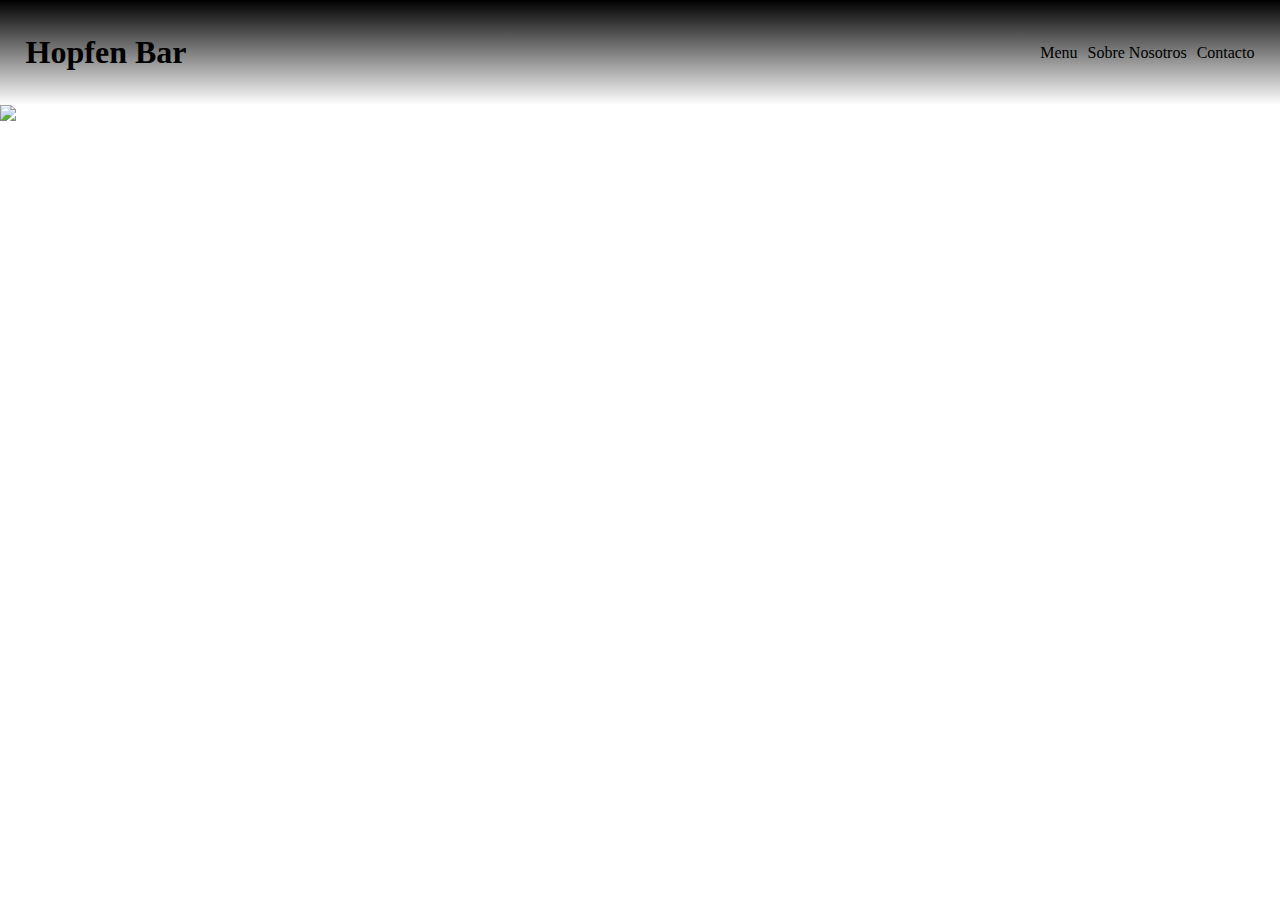
==== index.html @ 033e12b5 "Creadon Logo,banner,info" ====
<!DOCTYPE html>
<html lang="en">
<head>
    <meta charset="UTF-8">
    <meta name="viewport" content="width=device-width, initial-scale=1.0">
    <title>Menu Hopfen</title>
    <link rel="stylesheet" href="css/style.css">
</head>
<body>
    <header class="header-box">
        <div class="header-logo">
            <h1>Hopfen Bar</h1>
        </div>
        <nav class="header-nav">
            <ul>
                <li><a href="#">Menu</a></li>
                <li><a href="#">Sobre Nosotros</a></li>
                <li><a href="#">Contacto</a></li>
            </ul>
        </nav>
    </header>
    <main>
<div class="images">
        <img src="https://lh5.googleusercontent.com/p/AF1QipMQEpZNFHQsOHy-gLhUlkm18zd5upLc6ilUiwDH=w136-h228-n-k-no-nu">
    </main>
</div>
---- css/style.css ----
body {
    margin: 0%;
    padding: 0%;
}
header {
    background: linear-gradient(black, white);
    display: flex;
    justify-content: space-between;
    align-items: center;
    background-color: grey;
    padding: 1% 2%;
}

nav ul {
    list-style: none;
    display: flex;
    gap: 10px;
}

nav ul li a {
    color: black;
    text-decoration: none;
}

nav ul li a:hover {
    text-decoration: underline;
}
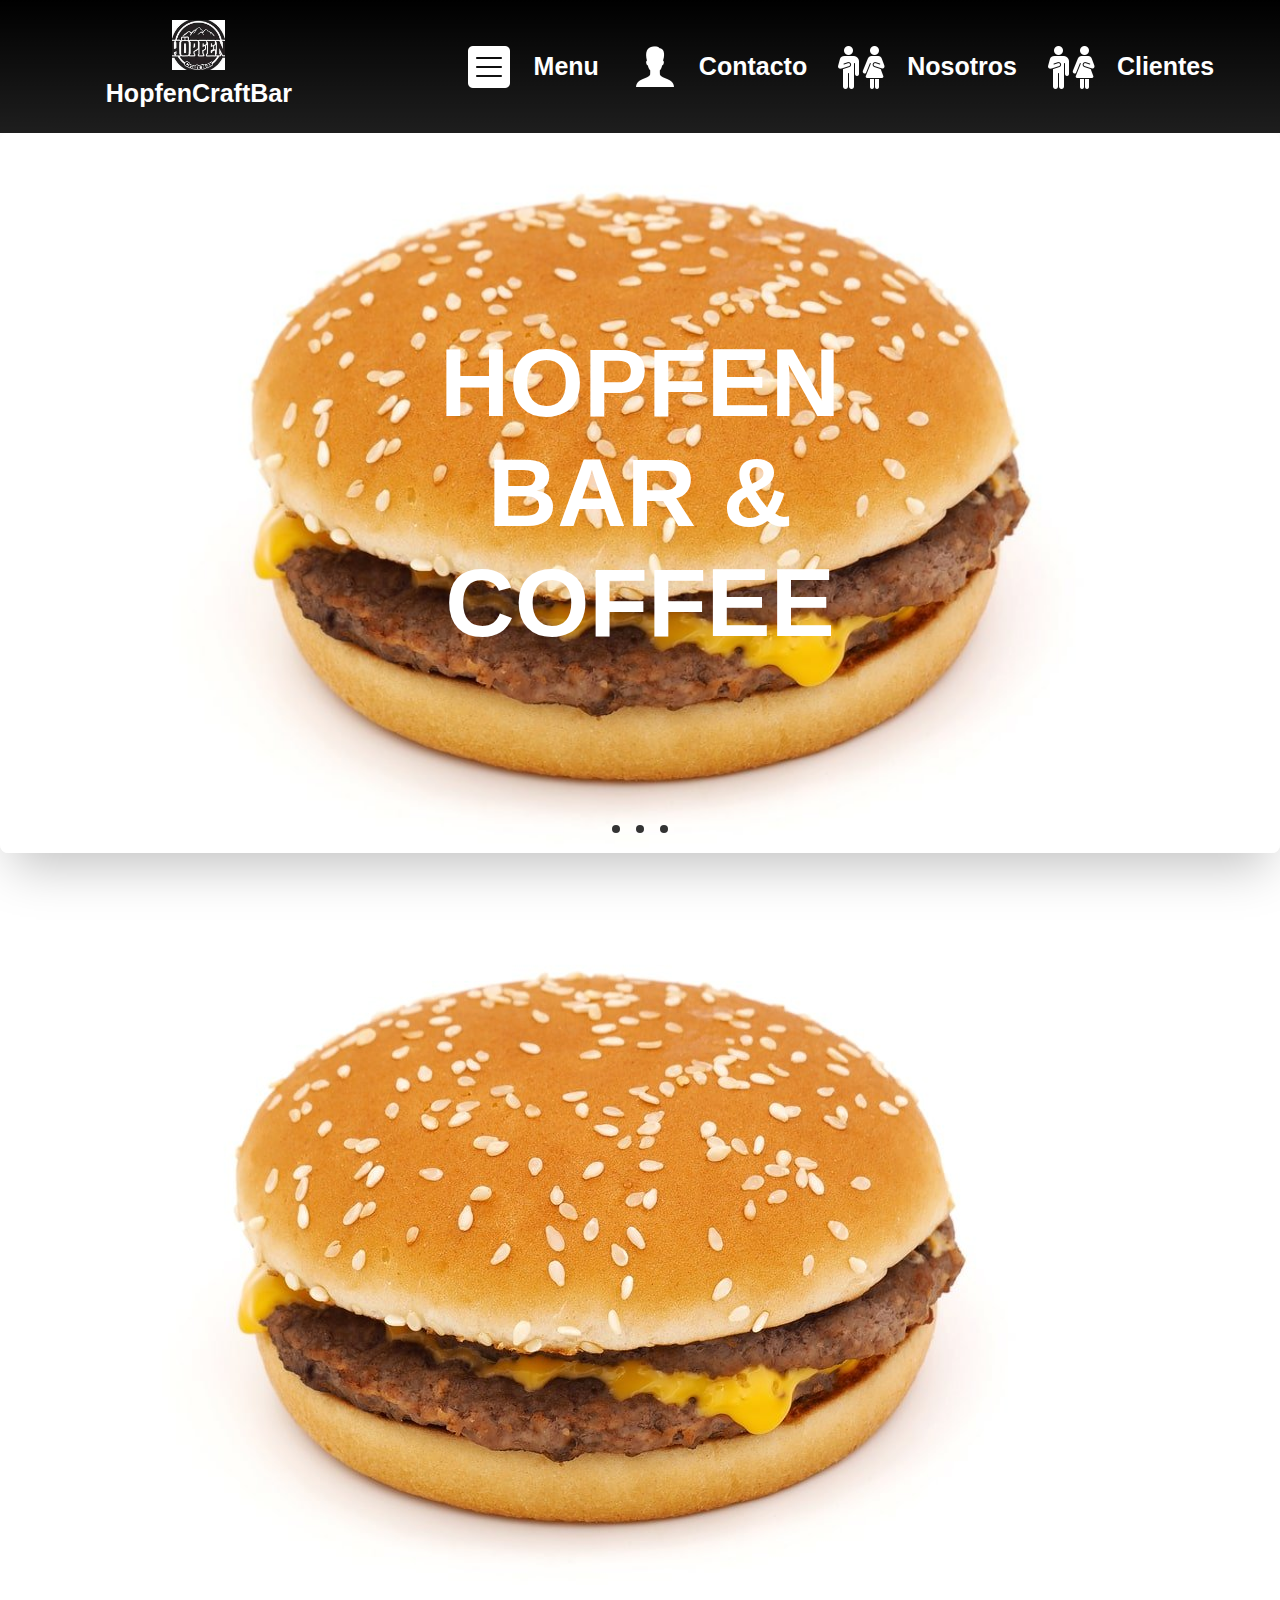
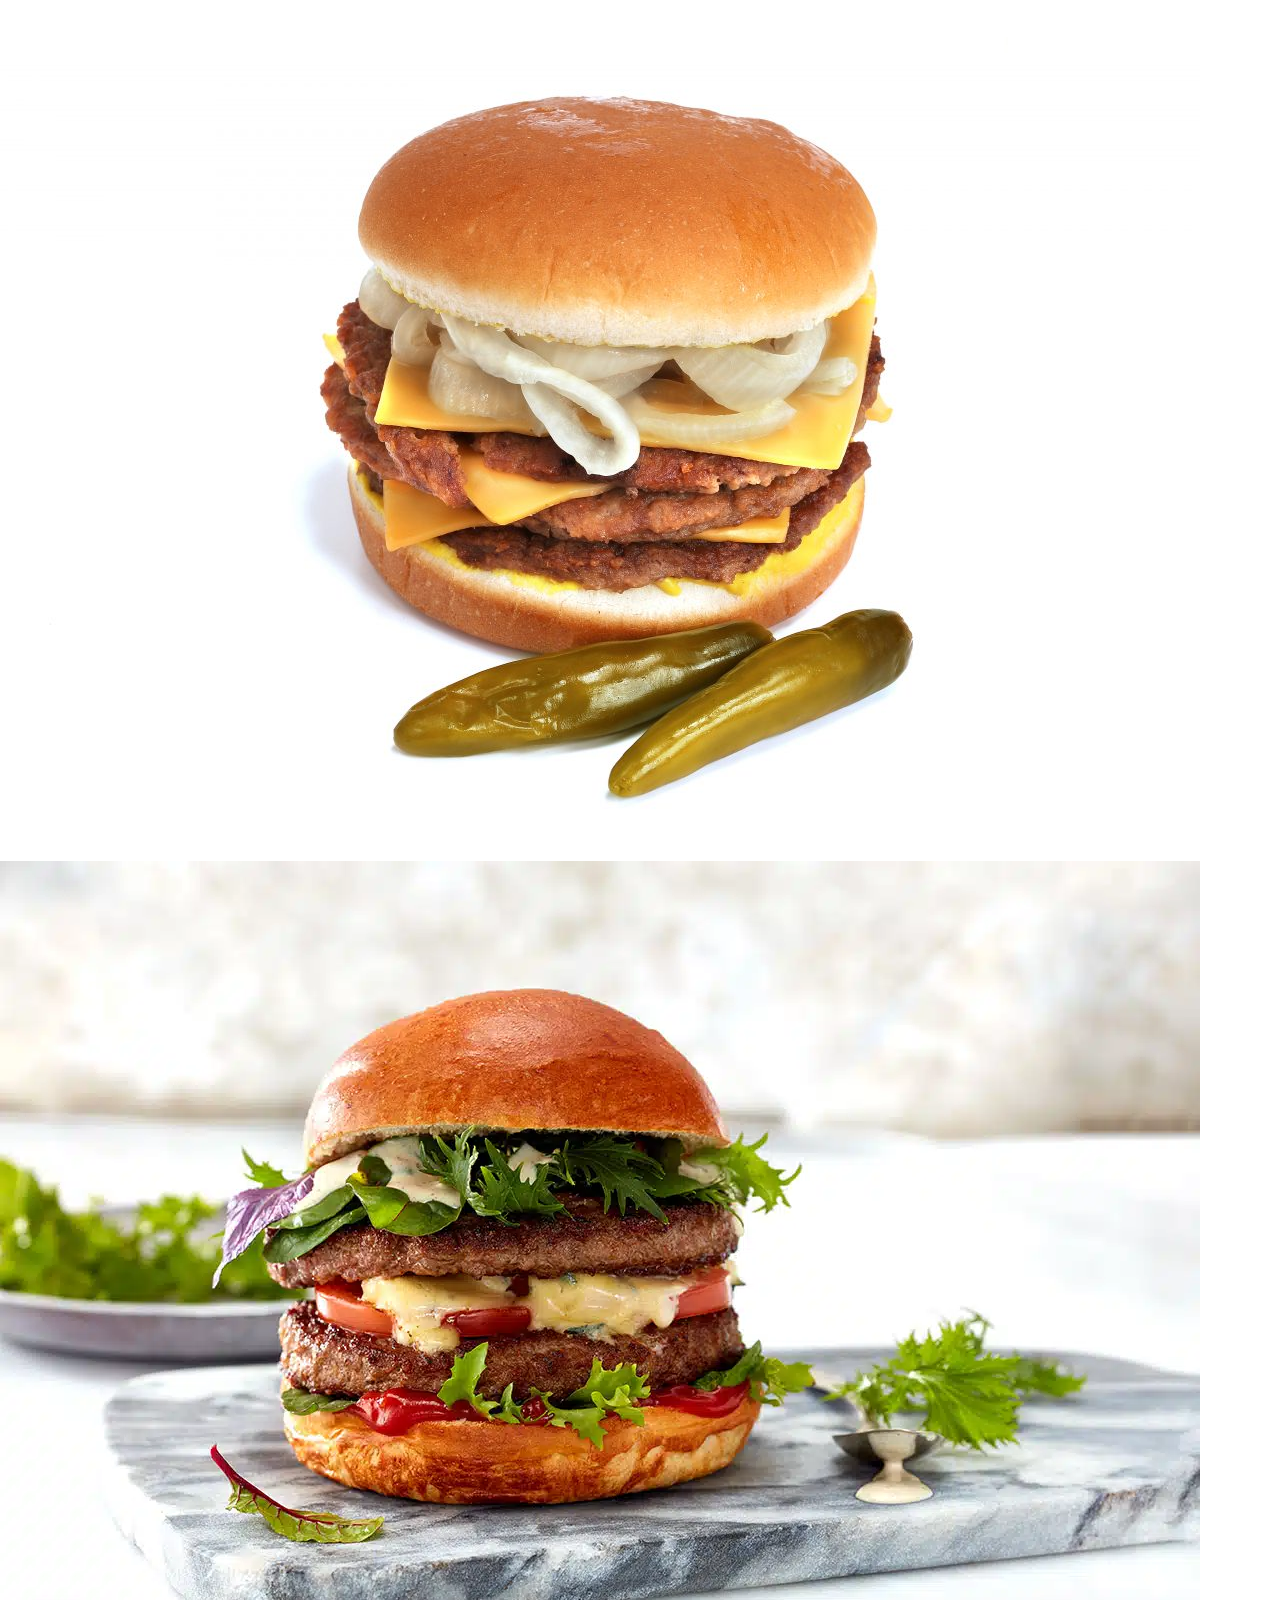
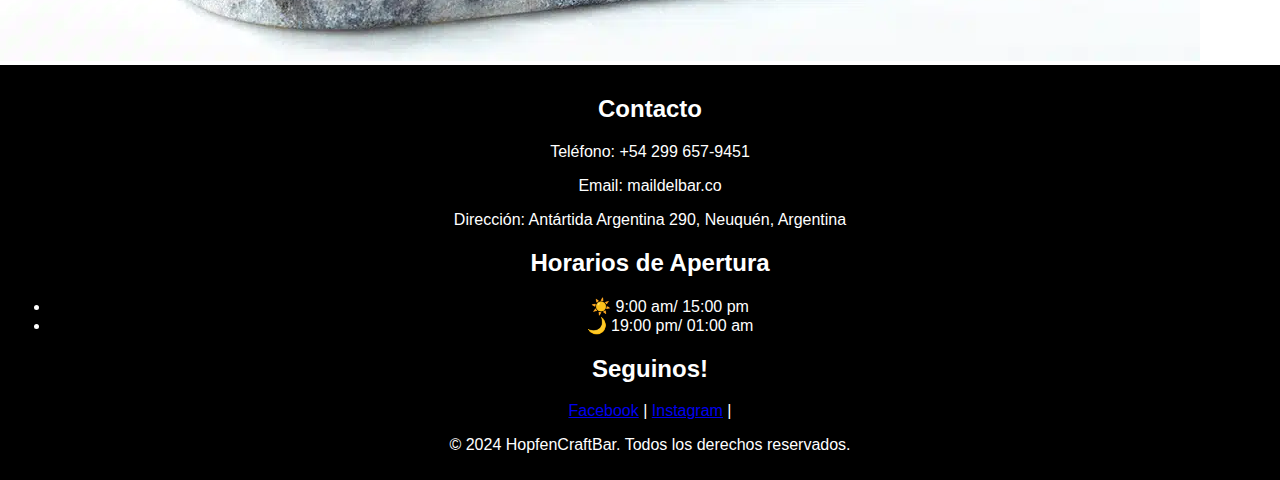
==== commit 02c7507c: "Animacion de menu" ====
--- a/index.html
+++ b/index.html
@@ -3,24 +3,84 @@
 <head>
     <meta charset="UTF-8">
     <meta name="viewport" content="width=device-width, initial-scale=1.0">
-    <title>Menu Hopfen</title>
-    <link rel="stylesheet" href="css/style.css">
+    <title>Hopfen</title>
+    <link rel="stylesheet" href="css/stylemain.css">
 </head>
 <body>
-    <header class="header-box">
+        <!-- header--> 
+    <header class="header">
         <div class="header-logo">
-            <h1>Hopfen Bar</h1>
-        </div>
+            <a href="index.html">
+                <img src="css/imagenes/logo.png" alt="Logo de Hopfen">
+                <h1>HopfenCraftBar</h1>
+            </a>
+        </div> 
+
         <nav class="header-nav">
             <ul>
-                <li><a href="#">Menu</a></li>
-                <li><a href="#">Sobre Nosotros</a></li>
-                <li><a href="#">Contacto</a></li>
+                <li><a href="menu.html"><img src="../css/imagenes/iconos/icons8-menu2-50.png">Menu</a></li>
+                <li><a href="contacto.html"><img src="../css/imagenes/iconos/icons8-menu-50.png">Contacto</a></li>
+                <li><a href="informacion.html"><img src="../css/imagenes/iconos/icons8-we-50.png">Nosotros</a></li>
+                <li><a href="index.html"><img src="css/imagenes/iconos/icono3.png">Clientes</a></li>
             </ul>
         </nav>
     </header>
-    <main>
-<div class="images">
-        <img src="https://lh5.googleusercontent.com/p/AF1QipMQEpZNFHQsOHy-gLhUlkm18zd5upLc6ilUiwDH=w136-h228-n-k-no-nu">
+        <!--header-->
+    <main class="main">
+        <article>
+            <section class="galleryslide"> <!--Galeria de 3 imagenes en movimiento-->
+                <div class="galleryslide-title">
+                    <h2>HOPFEN BAR & COFFEE</h2>
+                </div>
+                <div class="galleryslide-images">
+                    <img id="slide-1" src="css\imagenes\burga1.png" alt="burga1">
+                    <img id="slide-2" src="css\imagenes\burga2.png" alt="burga2">
+                    <img id="slide-3" src="css\imagenes\burga3.png" alt="burga3">
+                </div>
+                <div class="galleryslide-nav">
+                    <a href="#slide-1"></a>
+                    <a href="#slide-2"></a>
+                    <a href="#slide-3"></a>
+                </div>
+            </section>
+        </article>
+        <article>
+            <section class="gallerymenu"> <!--Galeria de 3 imagenes para describir menu-->
+                <img src="css\imagenes\burga1.png" alt="burga1">
+                <img src="css\imagenes\burga2.png" alt="burga2">
+                <img src="css\imagenes\burga3.png" alt="burga3">
+                <div>
+                    <!--Descripciones para las imagenes-->
+                </div>
+            </section>
+        </article>
+        <section>
+            <!--Boton hacia el html del menu-->
+        </section>
     </main>
-</div>+    <footer class="footer">
+        <div class="contact">
+            <h2>Contacto</h2>
+            <p>Teléfono: +54 299 657-9451</p>
+            <p>Email: maildelbar.co</p>
+            <p>Dirección: Antártida Argentina 290, Neuquén, Argentina</p>
+        </div>
+        <div class="hours">
+            <h2>Horarios de Apertura</h2>
+            <ul>
+                <li>☀️ 9:00 am/ 15:00 pm</li>
+                <li>🌙 19:00 pm/ 01:00 am</li>
+            </ul>
+        </div>
+        <div class="social">
+            <h2>Seguinos!</h2>
+            <a href="https://www.facebook.com/profile.php?id=114193443345026&paipv=0&eav=AfYackQRmcn9jYksoIB_nwUpaVlZfqirZOH-mOeExTj7VfnQJMDVte_Q3k0QSsfwWxQ&_rdr" target="_blank"> Facebook</a> | 
+            <a href="https://www.instagram.com/hopfenbar/" target="_blank">Instagram</a> | 
+        </div>
+       
+        <p>&copy; 2024 HopfenCraftBar. Todos los derechos reservados.</p>
+    </footer>
+
+</body>
+</html>
+
--- a/css/stylemain.css
+++ b/css/stylemain.css
@@ -0,0 +1,144 @@
+body {
+    padding: 0;
+    margin: 0;
+    font-family: Verdana, Geneva, Tahoma, sans-serif;
+}
+
+/* Header */
+.header {
+    display: flex;
+    align-items: center;
+    justify-content: space-around;
+    padding: 20px;
+    background-color: black;
+    position: relative;
+    top: 0;
+    width: 100%;
+    z-index: 1000;
+    background: linear-gradient(to top, rgba(0, 0, 0, 0.884), #000000);
+}
+
+.header-logo {
+    display: flex;
+    flex-direction: column;
+    align-items: center;
+    text-align: center;
+}
+
+.header-logo img {
+    height: 50px;
+}
+
+.header-logo h1 {
+    font-size: 25px;
+    color: white;
+    margin: 5px 0;
+}
+
+.header-logo a {
+    text-decoration: none;
+}
+.header-logo h1:hover {
+    color: lightgray;
+}
+.header-nav ul {
+    list-style: none;
+    padding: 0;
+    margin: 0;
+    display: flex;
+    gap: 30px;
+    font-size: 25px;
+    
+}
+
+.header-nav a {
+    text-decoration: none;
+    color: white;
+    font-weight: bold;
+    display: flex;
+    align-items: center;
+    gap: 20px;
+}
+
+.header-nav a:hover {
+    color: lightgray;
+}
+
+/* Header */
+
+/* Footer */
+.footer {
+    background-color: black;
+    color: white;
+    padding: 10px;
+    text-align: center;
+    width: 100%;
+}
+/* Footer */
+
+/* Galeria de slides */
+.galleryslide {
+    position: relative;
+    width: 100%;
+    margin: 0 auto;
+    padding-top: 0%;
+    display: flex;
+}
+
+.galleryslide-images {
+    display: flex;
+    aspect-ratio: 16 / 9;
+    overflow-x: auto;
+    scroll-snap-type: x mandatory;
+    scroll-behavior: smooth;
+    scroll-snap-align: start;
+    box-shadow: 0 1.5rem 3rem -0.75rem hsla(0, 0%, 0%, 0.25);
+    border-radius: 0.5rem;
+    overflow: hidden;
+}
+
+.galleryslide-images img {
+    flex: 1 0 100%;
+    width: 100vw;
+    height: auto;
+    scroll-snap-align: start;
+    object-fit: cover;
+}
+
+.galleryslide-nav {
+    display: flex;
+    column-gap: 1rem;
+    position: absolute;
+    bottom: 1.25rem;
+    left: 50%;
+    transform: translateX(-50%);
+    z-index: 1;
+}
+
+.galleryslide-nav a {
+    width: 0.5rem;
+    height: 0.5rem;
+    border-radius: 50%;
+    background-color: #333;
+}
+
+.galleryslide-nav a:hover {
+    background-color: #acacac;
+    opacity: 75%;
+}
+
+.galleryslide-title {
+    font-family: "Rubik", sans-serif;
+    position: absolute;
+    top: 50%;
+    left: 50%;
+    transform: translate(-50%, -50%);
+    color: white;
+    padding: 10px;
+    text-align: center;
+    align-items: center;
+    font-size: 4rem;
+}
+
+/* Galeria de slides */
+
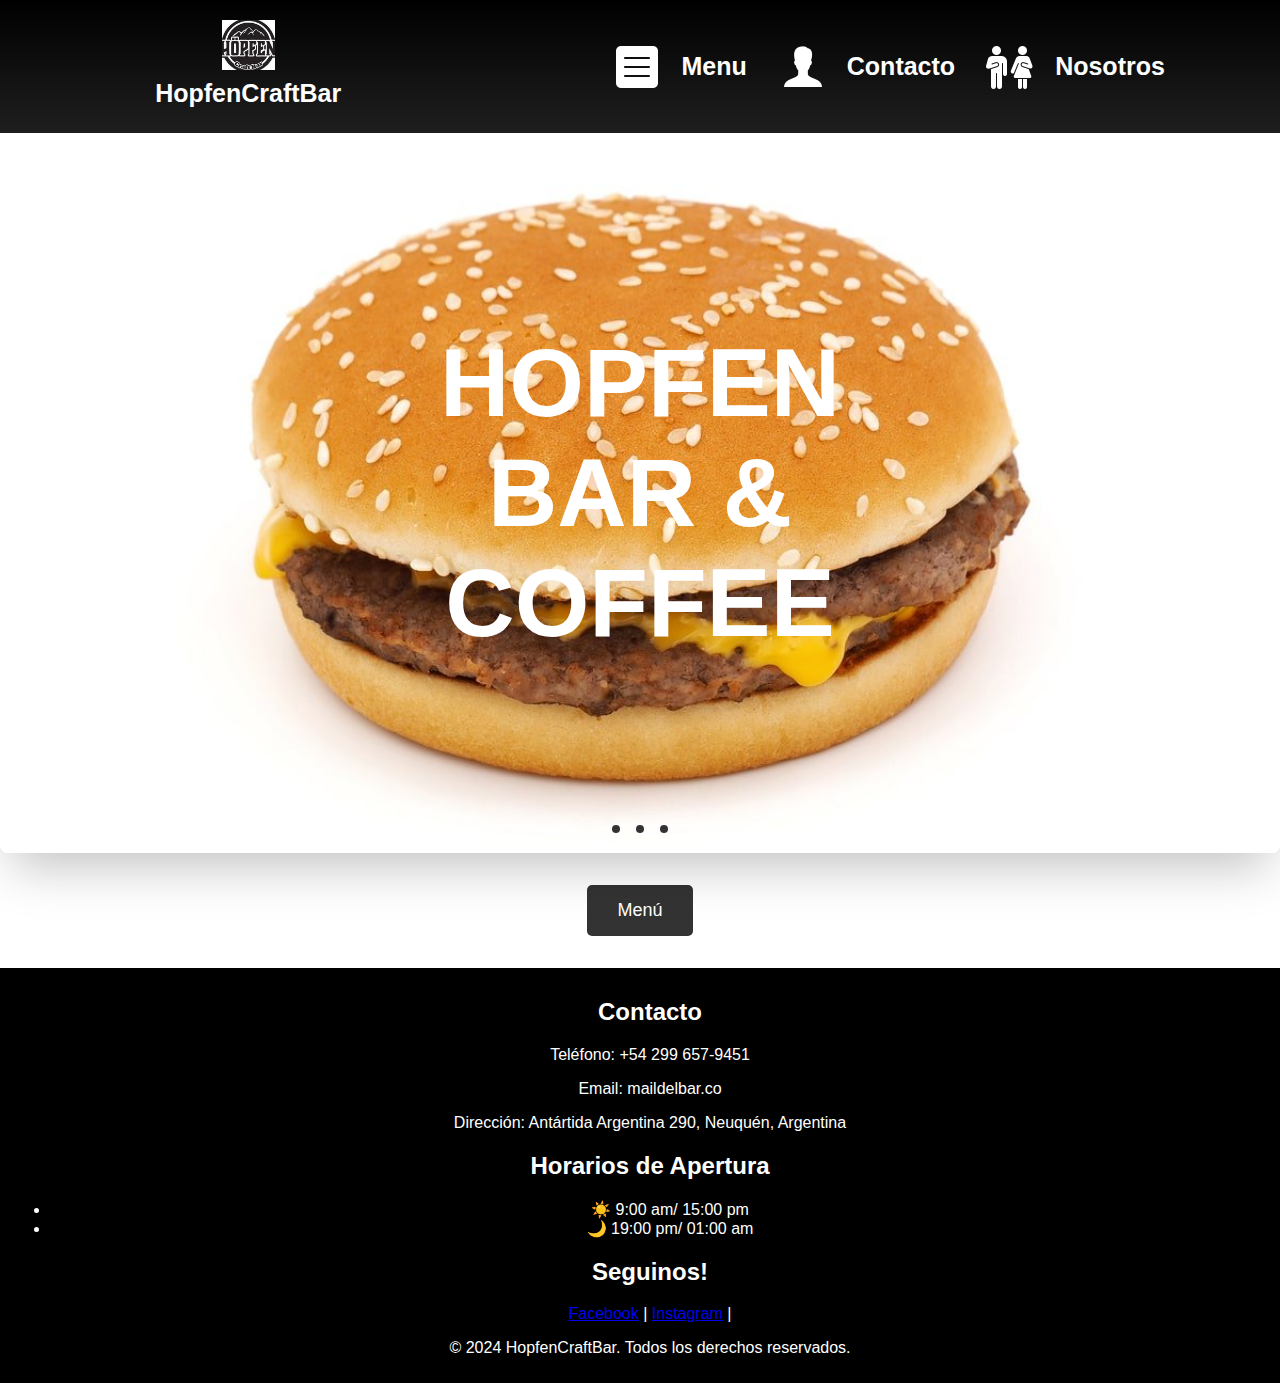
==== commit 9c704434: "Boton de menu y cambios en direcciones link" ====
--- a/index.html
+++ b/index.html
@@ -4,7 +4,7 @@
     <meta charset="UTF-8">
     <meta name="viewport" content="width=device-width, initial-scale=1.0">
     <title>Hopfen</title>
-    <link rel="stylesheet" href="css/stylemain.css">
+    <link rel="stylesheet" href="css/style.css">
 </head>
 <body>
         <!-- header--> 
@@ -21,8 +21,6 @@
                 <li><a href="menu.html"><img src="../css/imagenes/iconos/icons8-menu2-50.png">Menu</a></li>
                 <li><a href="contacto.html"><img src="../css/imagenes/iconos/icons8-menu-50.png">Contacto</a></li>
                 <li><a href="informacion.html"><img src="../css/imagenes/iconos/icons8-we-50.png">Nosotros</a></li>
-                <li><a href="index.html"><img src="css/imagenes/iconos/icono3.png">Clientes</a></li>
-            </ul>
         </nav>
     </header>
         <!--header-->
@@ -44,18 +42,18 @@
                 </div>
             </section>
         </article>
-        <article>
-            <section class="gallerymenu"> <!--Galeria de 3 imagenes para describir menu-->
+        <article hidden>
+            <section class="gallerymenu"> <!--Galeria de 3 imagenes para describir menu (Pendiente)-->
                 <img src="css\imagenes\burga1.png" alt="burga1">
                 <img src="css\imagenes\burga2.png" alt="burga2">
                 <img src="css\imagenes\burga3.png" alt="burga3">
                 <div>
-                    <!--Descripciones para las imagenes-->
+                    <!--Descripciones para las imagenes (Pendiente)-->
                 </div>
             </section>
         </article>
-        <section>
-            <!--Boton hacia el html del menu-->
+        <section class="menu">
+            <a href="menu.html" class="menu-button">Menú</a><!--Boton hacia el html del menu-->
         </section>
     </main>
     <footer class="footer">
--- a/css/style.css
+++ b/css/style.css
@@ -0,0 +1,164 @@
+body {
+    padding: 0;
+    margin: 0;
+    font-family: Verdana, Geneva, Tahoma, sans-serif;
+}
+
+/* Header */
+.header {
+    display: flex;
+    align-items: center;
+    justify-content: space-around;
+    padding: 20px;
+    background-color: black;
+    position: relative;
+    top: 0;
+    width: 100%;
+    z-index: 1000;
+    background: linear-gradient(to top, rgba(0, 0, 0, 0.884), #000000);
+}
+
+.header-logo {
+    display: flex;
+    flex-direction: column;
+    align-items: center;
+    text-align: center;
+}
+
+.header-logo img {
+    height: 50px;
+}
+
+.header-logo h1 {
+    font-size: 25px;
+    color: white;
+    margin: 5px 0;
+}
+
+.header-logo a {
+    text-decoration: none;
+}
+.header-logo h1:hover {
+    color: lightgray;
+}
+.header-nav ul {
+    list-style: none;
+    padding: 0;
+    margin: 0;
+    display: flex;
+    gap: 30px;
+    font-size: 25px;
+    
+}
+
+.header-nav a {
+    text-decoration: none;
+    color: white;
+    font-weight: bold;
+    display: flex;
+    align-items: center;
+    gap: 20px;
+}
+
+.header-nav a:hover {
+    color: lightgray;
+}
+
+/* Header */
+
+/* Footer */
+.footer {
+    background-color: black;
+    color: white;
+    padding: 10px;
+    text-align: center;
+    width: 100%;
+}
+/* Footer */
+
+/* Galeria de slides */
+.galleryslide {
+    position: relative;
+    width: 100%;
+    margin: 0 auto;
+    padding-top: 0%;
+    display: flex;
+}
+
+.galleryslide-images {
+    display: flex;
+    aspect-ratio: 16 / 9;
+    overflow-x: auto;
+    scroll-snap-type: x mandatory;
+    scroll-behavior: smooth;
+    scroll-snap-align: start;
+    box-shadow: 0 1.5rem 3rem -0.75rem hsla(0, 0%, 0%, 0.25);
+    border-radius: 0.5rem;
+    overflow: hidden;
+}
+
+.galleryslide-images img {
+    flex: 1 0 100%;
+    width: 100vw;
+    height: auto;
+    scroll-snap-align: start;
+    object-fit: cover;
+}
+
+.galleryslide-nav {
+    display: flex;
+    column-gap: 1rem;
+    position: absolute;
+    bottom: 1.25rem;
+    left: 50%;
+    transform: translateX(-50%);
+    z-index: 1;
+}
+
+.galleryslide-nav a {
+    width: 0.5rem;
+    height: 0.5rem;
+    border-radius: 50%;
+    background-color: #333;
+}
+
+.galleryslide-nav a:hover {
+    background-color: #555;
+    opacity: 75%;
+}
+
+.galleryslide-title {
+    font-family: "Rubik", sans-serif;
+    position: absolute;
+    top: 50%;
+    left: 50%;
+    transform: translate(-50%, -50%);
+    color: white;
+    padding: 10px;
+    text-align: center;
+    align-items: center;
+    font-size: 4rem;
+}
+
+/* Galeria de slides */
+
+/* Botón */
+.menu{
+    text-align: center;
+    margin: 2rem;
+}
+.menu-button {
+    display: inline-block;
+    padding: 15px 30px;
+    font-size: 18px;
+    color: white;
+    background-color: #333;
+    text-decoration: none;
+    border-radius: 5px;
+    transition: background-color 0.3s;
+}
+
+.menu-button:hover {
+    background-color: #555;
+}
+/* Botón */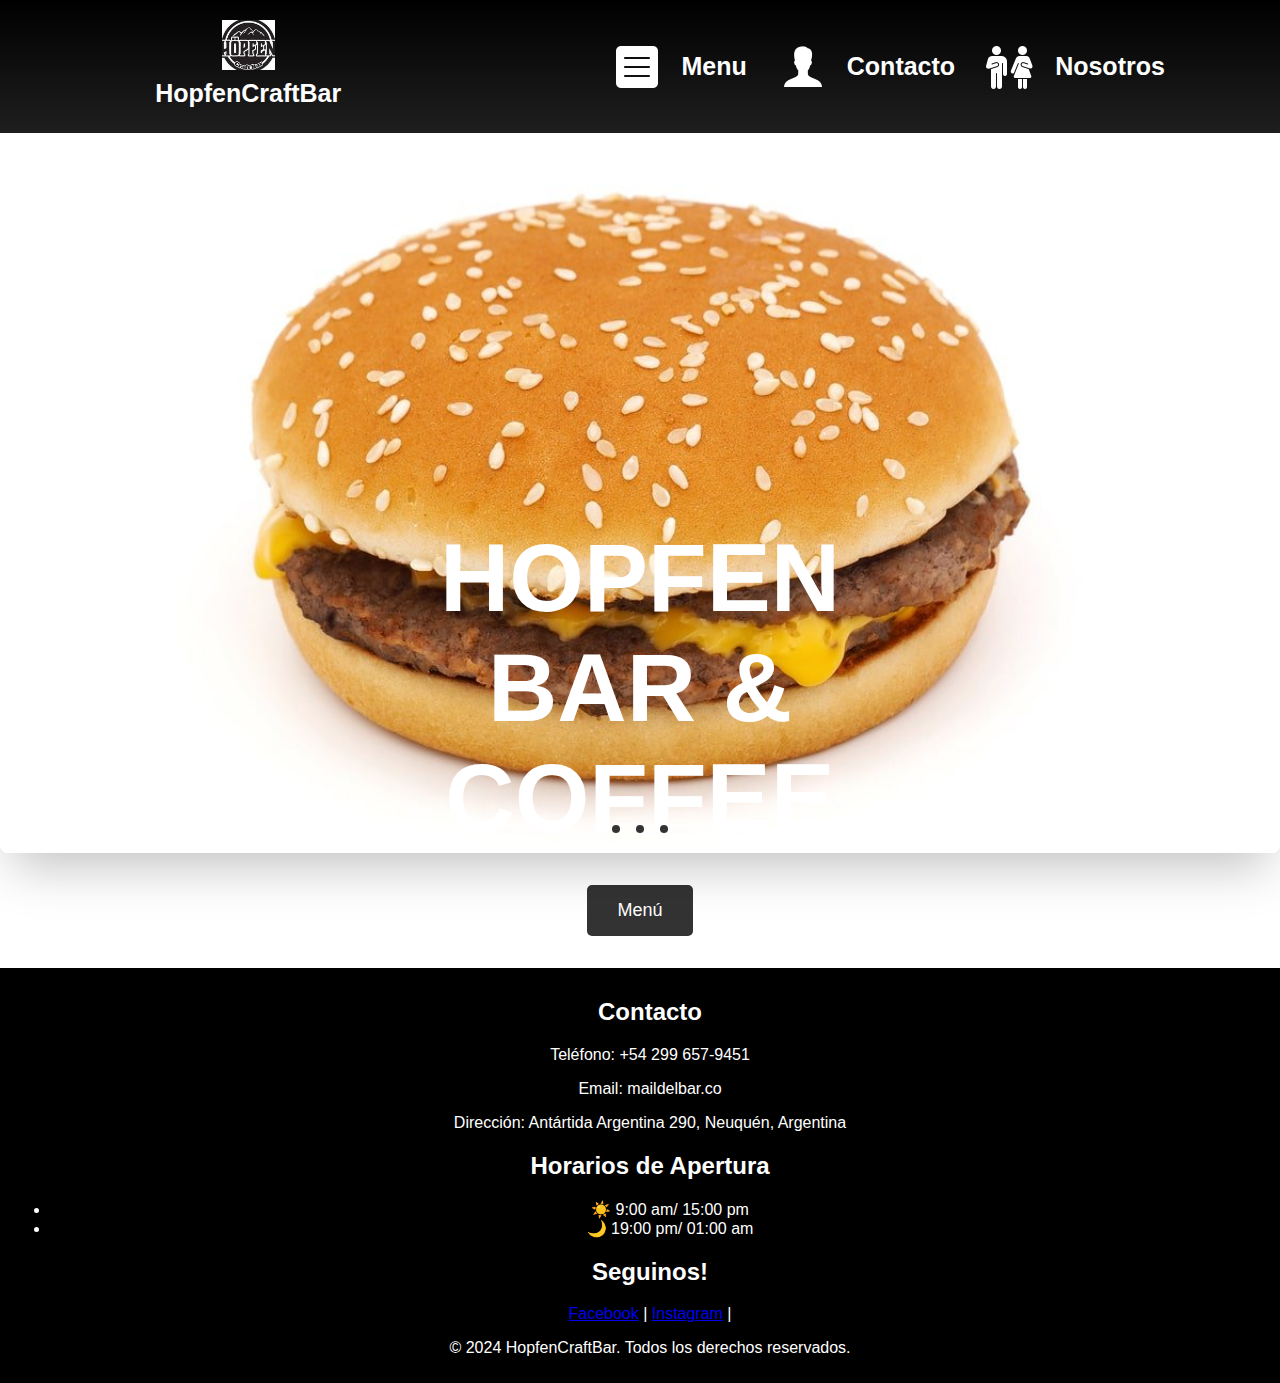
==== commit 274f19a8: "Arreglo de footers" ====
--- a/index.html
+++ b/index.html
@@ -28,7 +28,7 @@
         <article>
             <section class="galleryslide"> <!--Galeria de 3 imagenes en movimiento-->
                 <div class="galleryslide-title">
-                    <h2>HOPFEN BAR & COFFEE</h2>
+                    <h2>HOPFEN BAR & COFFEE</h2> <!--Animacion de movimiento pendiente-->
                 </div>
                 <div class="galleryslide-images">
                     <img id="slide-1" src="css\imagenes\burga1.png" alt="burga1">
--- a/css/style.css
+++ b/css/style.css
@@ -138,6 +138,7 @@
     text-align: center;
     align-items: center;
     font-size: 4rem;
+    max-height: 100px;
 }
 
 /* Galeria de slides */
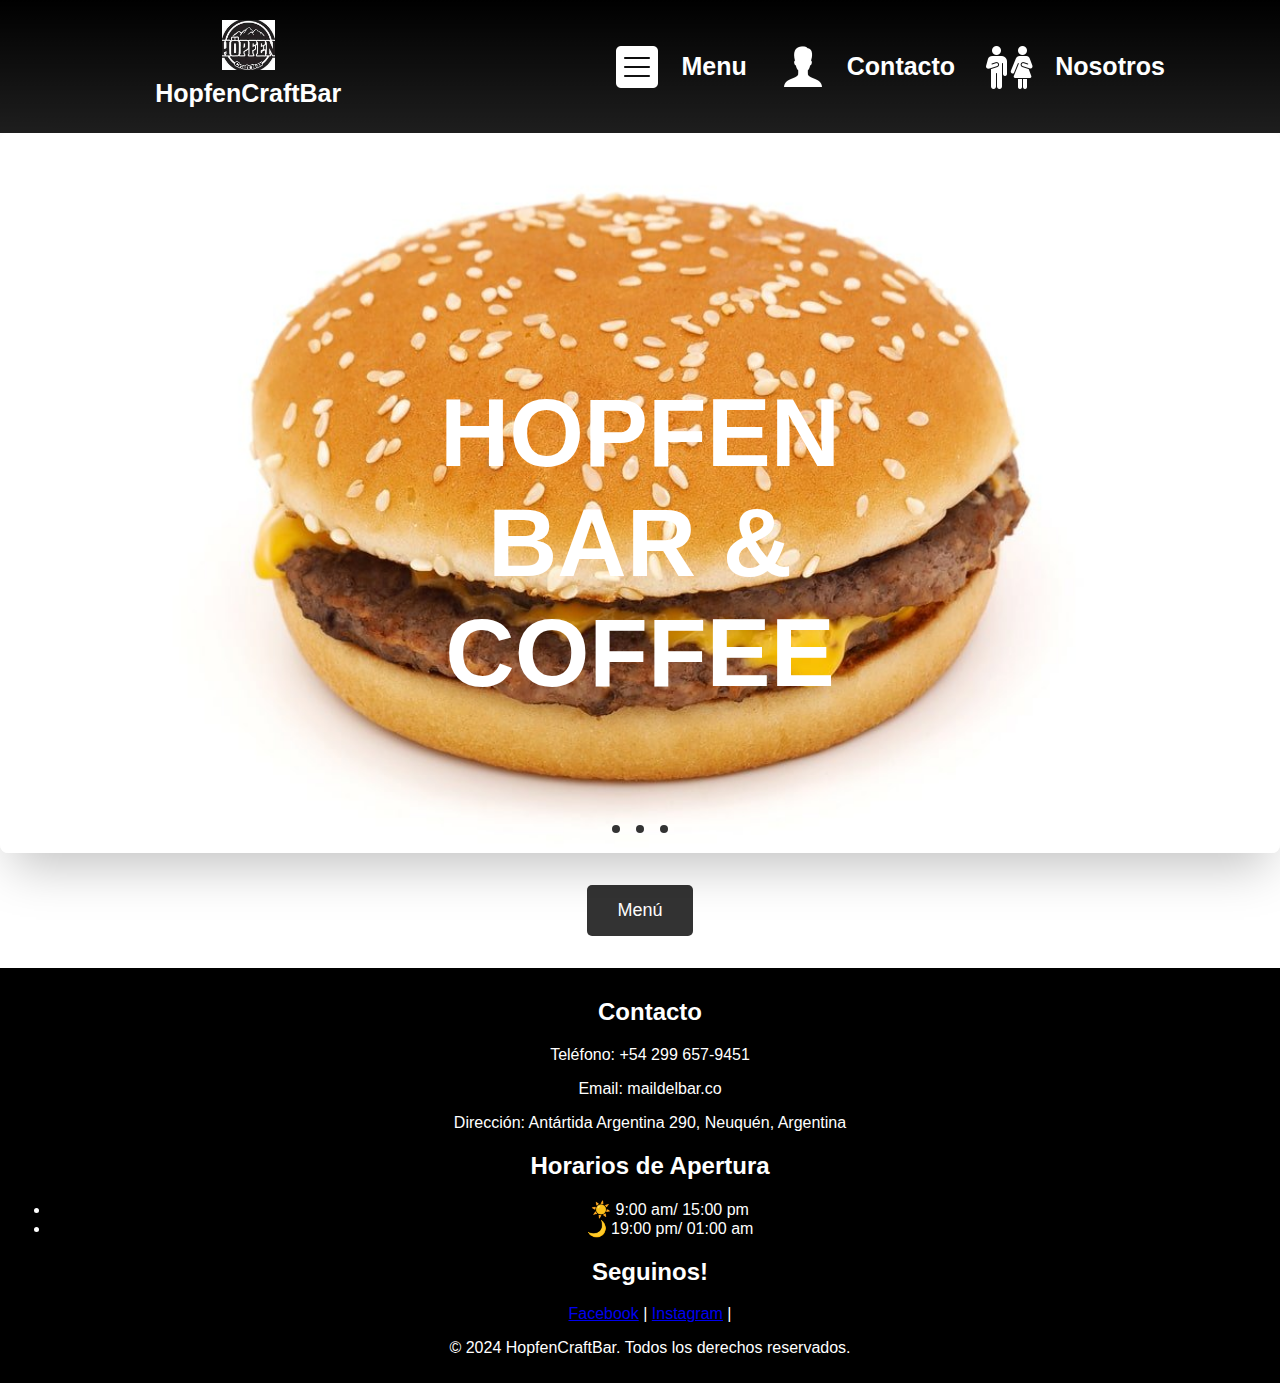
==== commit 4013494f: "Animacion en el despliegue del menu y reorganizacion de su cs" ====
--- a/index.html
+++ b/index.html
@@ -18,9 +18,9 @@
 
         <nav class="header-nav">
             <ul>
-                <li><a href="menu.html"><img src="../css/imagenes/iconos/icons8-menu2-50.png">Menu</a></li>
-                <li><a href="contacto.html"><img src="../css/imagenes/iconos/icons8-menu-50.png">Contacto</a></li>
-                <li><a href="informacion.html"><img src="../css/imagenes/iconos/icons8-we-50.png">Nosotros</a></li>
+                <li><a href="menu.html"><img src="css/imagenes/iconos/icono2.png">Menu</a></li>
+                <li><a href="contacto.html"><img src="css/imagenes/iconos/icono1.png">Contacto</a></li>
+                <li><a href="informacion.html"><img src="css/imagenes/iconos/icono3.png">Nosotros</a></li>
         </nav>
     </header>
         <!--header-->
--- a/css/style.css
+++ b/css/style.css
@@ -81,9 +81,8 @@
     position: relative;
     width: 100%;
     margin: 0 auto;
-    padding-top: 0%;
     display: flex;
-}
+  }
 
 .galleryslide-images {
     display: flex;
@@ -128,17 +127,18 @@
 }
 
 .galleryslide-title {
-    font-family: "Rubik", sans-serif;
     position: absolute;
     top: 50%;
     left: 50%;
     transform: translate(-50%, -50%);
+    font-family: "Rubik", sans-serif;
     color: white;
     padding: 10px;
-    text-align: center;
-    align-items: center;
+    padding-bottom: 300px;
     font-size: 4rem;
     max-height: 100px;
+    text-align: center;
+    z-index: 1;
 }
 
 /* Galeria de slides */
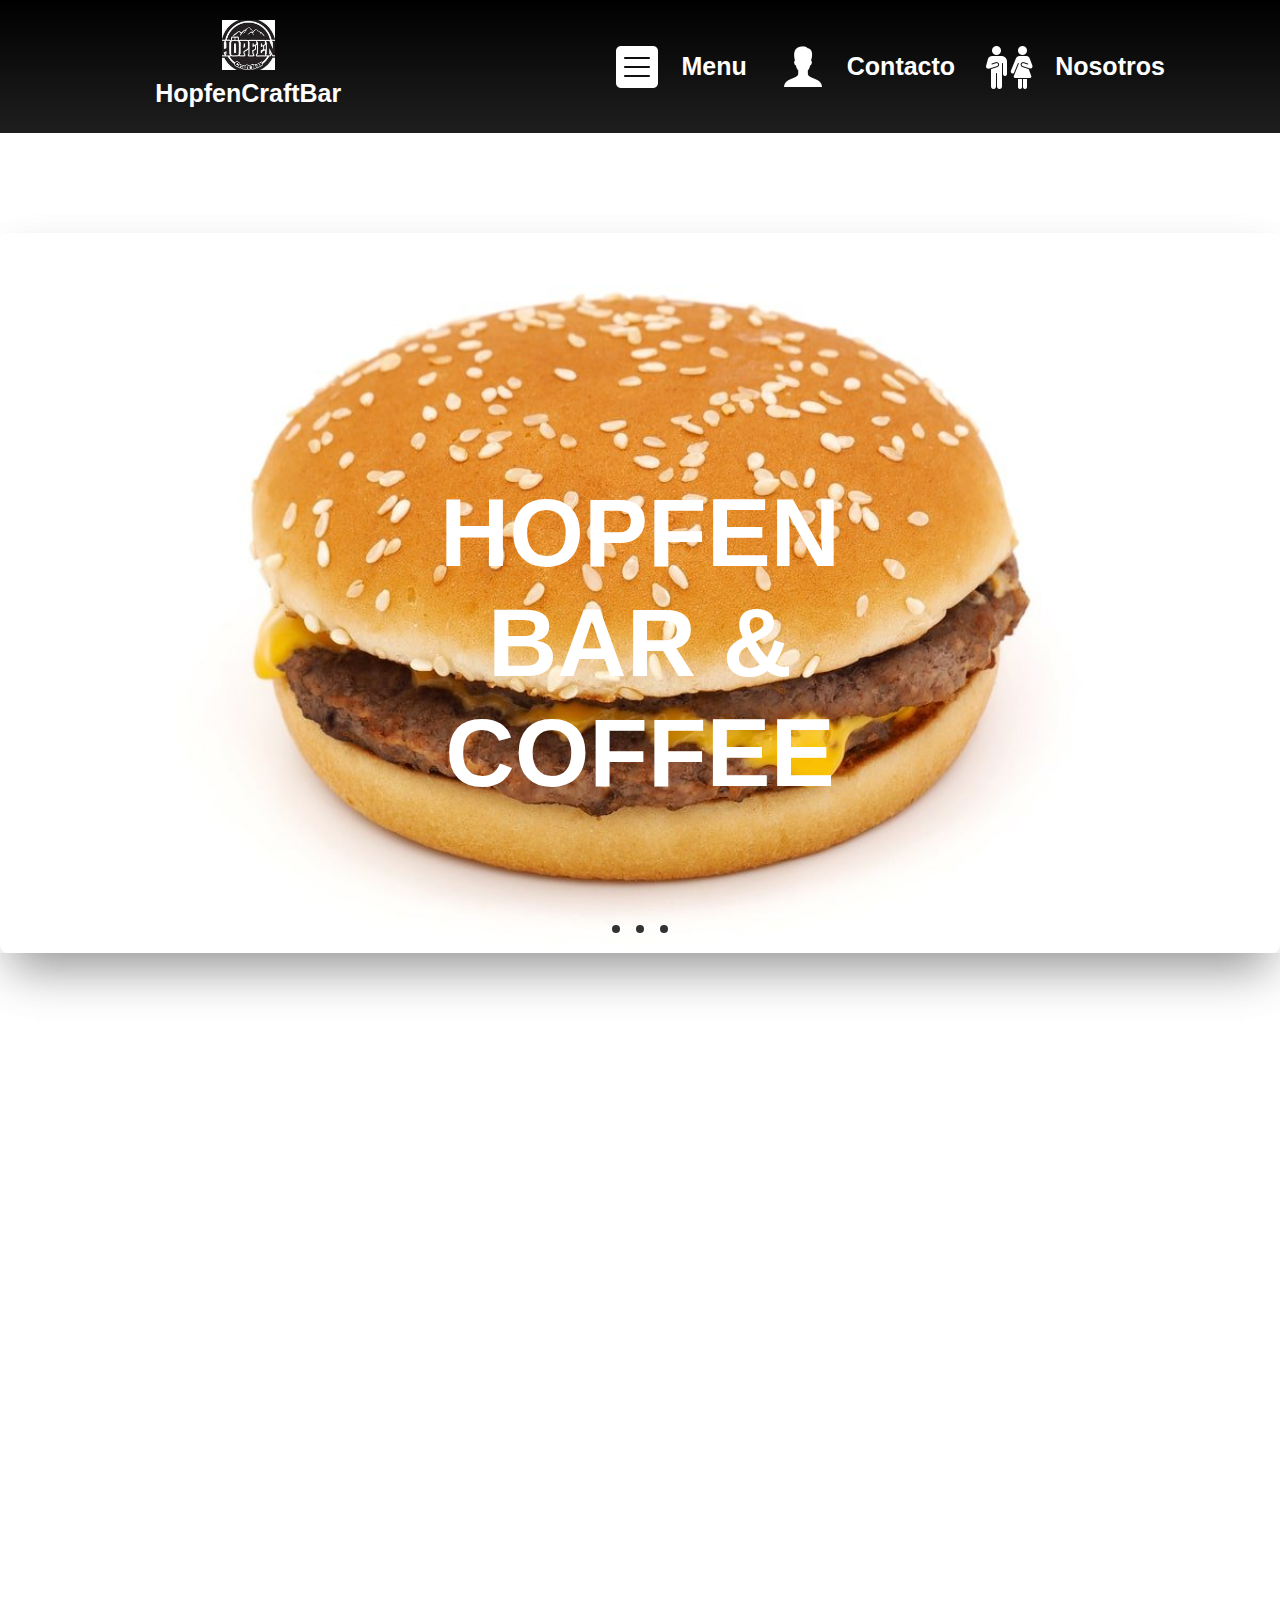
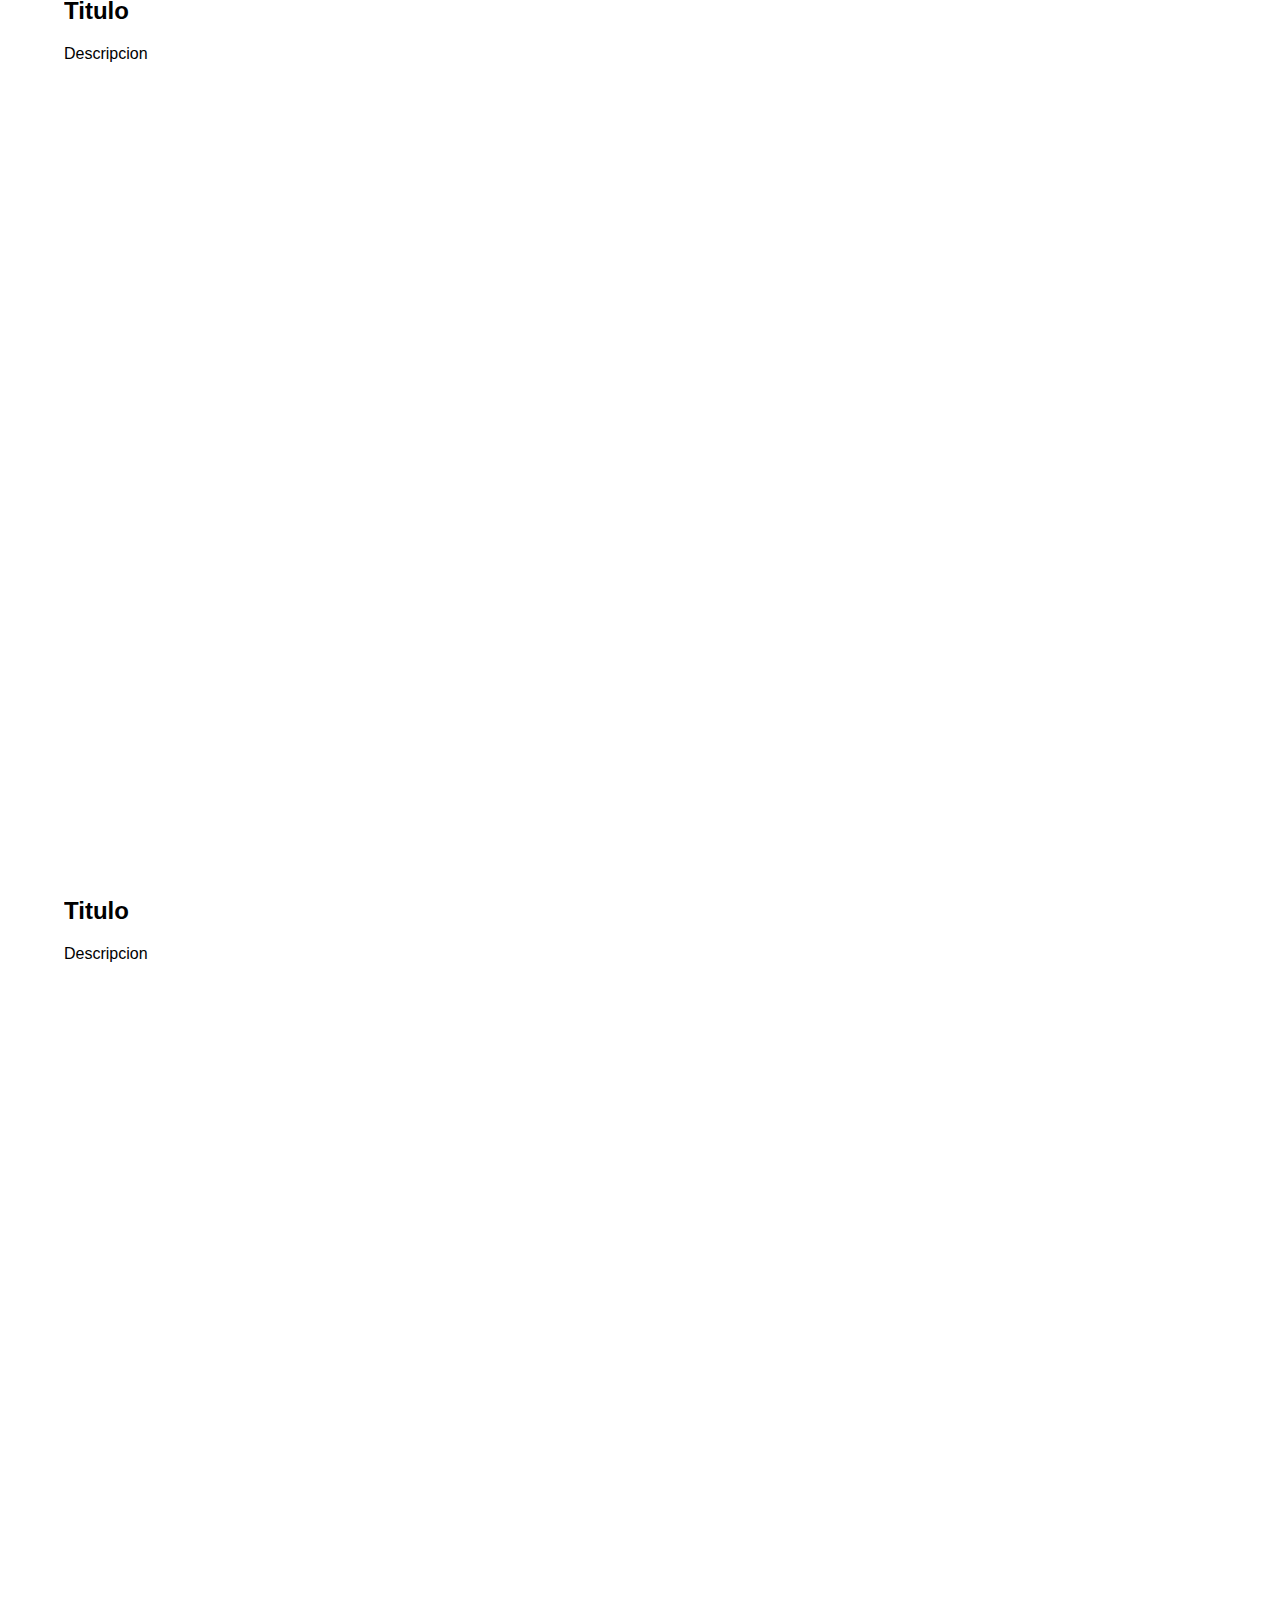
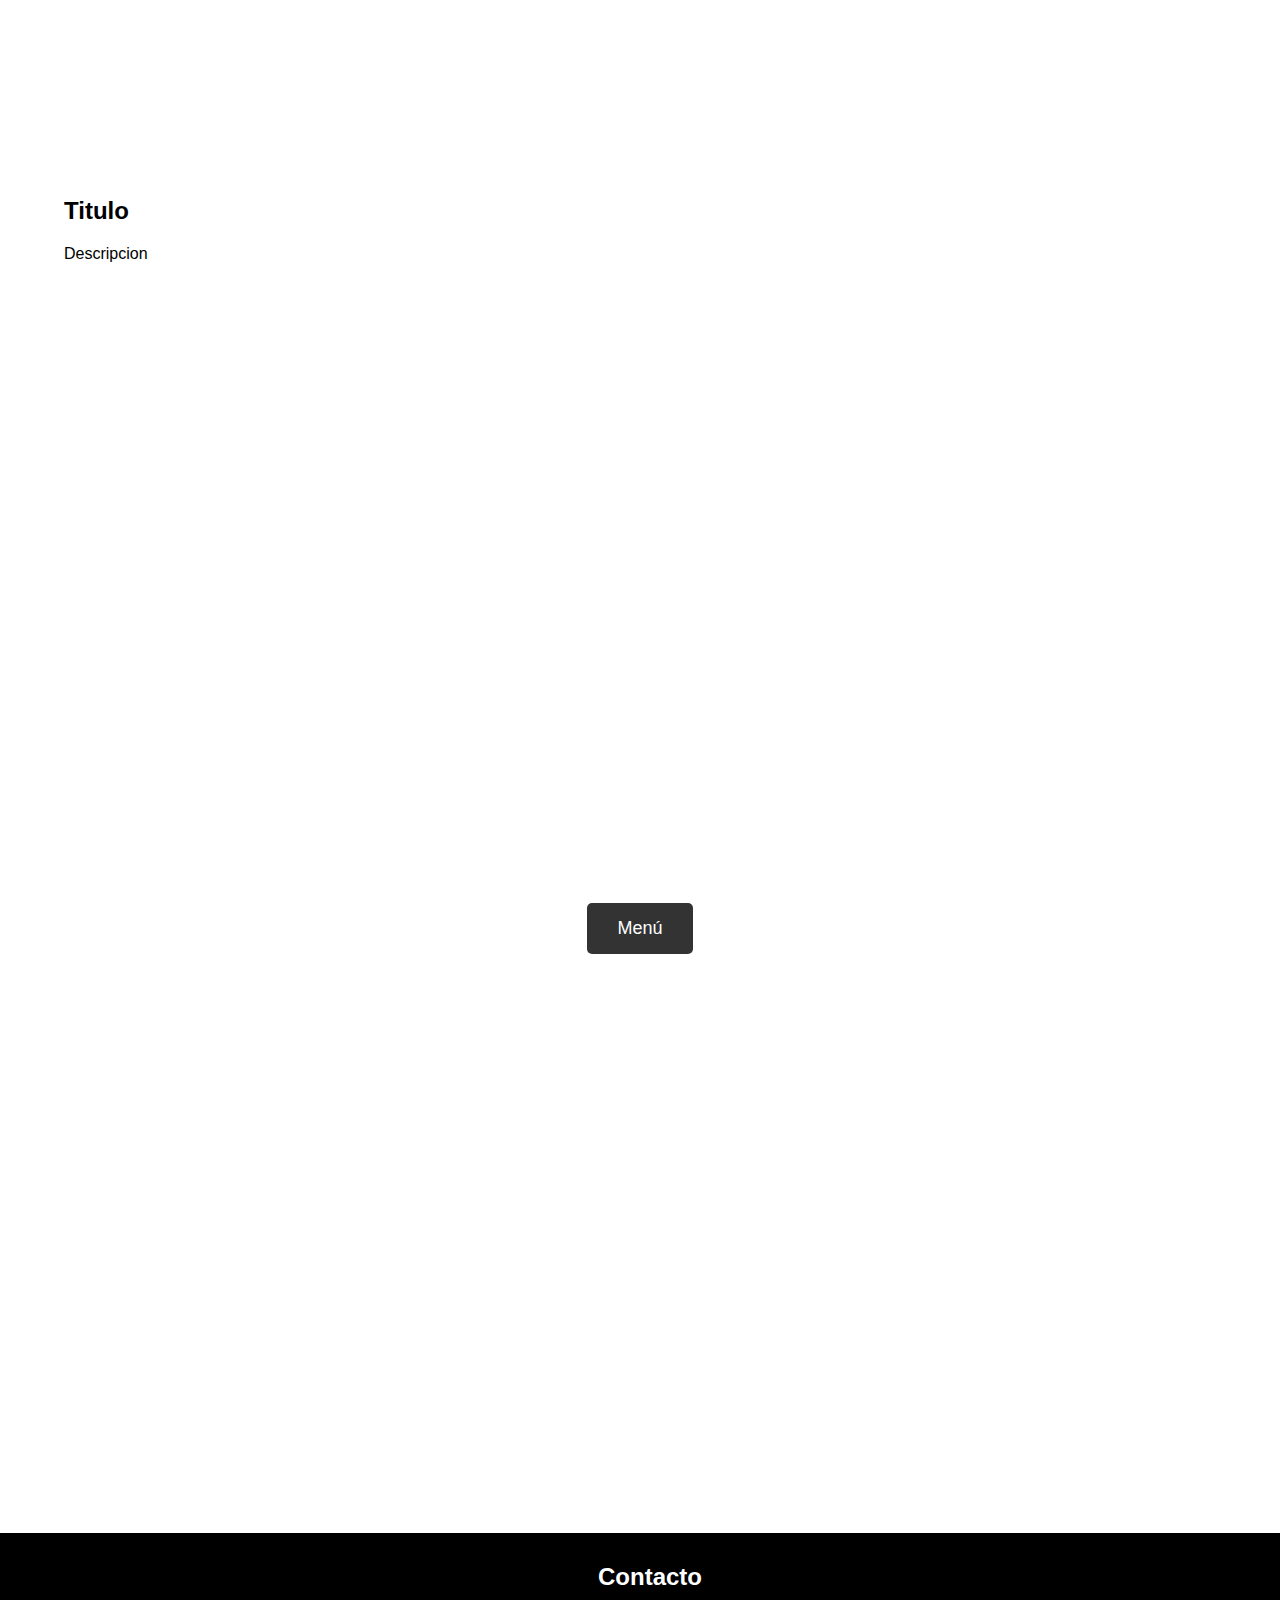
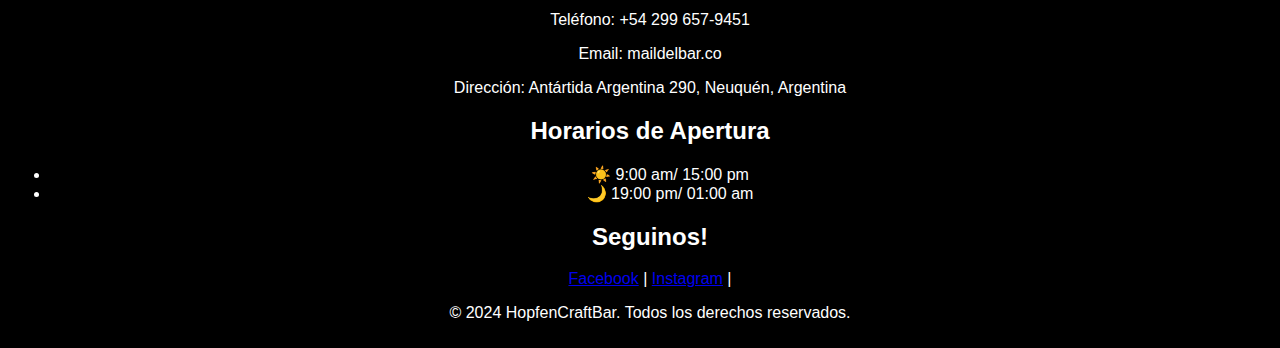
==== commit 1012f890: "Nueva galeria habilitada e implementacion de js para su animacion" ====
--- a/index.html
+++ b/index.html
@@ -7,6 +7,7 @@
     <link rel="stylesheet" href="css/style.css">
 </head>
 <body>
+    <script src="main.js"></script>
         <!-- header--> 
     <header class="header">
         <div class="header-logo">
@@ -25,8 +26,8 @@
     </header>
         <!--header-->
     <main class="main">
-        <article>
-            <section class="galleryslide"> <!--Galeria de 3 imagenes en movimiento-->
+        <article> <!--Galeria de 3 imagenes en movimiento-->
+            <section class="galleryslide">
                 <div class="galleryslide-title">
                     <h2>HOPFEN BAR & COFFEE</h2> <!--Animacion de movimiento pendiente-->
                 </div>
@@ -42,14 +43,42 @@
                 </div>
             </section>
         </article>
-        <article hidden>
-            <section class="gallerymenu"> <!--Galeria de 3 imagenes para describir menu (Pendiente)-->
-                <img src="css\imagenes\burga1.png" alt="burga1">
-                <img src="css\imagenes\burga2.png" alt="burga2">
-                <img src="css\imagenes\burga3.png" alt="burga3">
-                <div>
-                    <!--Descripciones para las imagenes (Pendiente)-->
+        <article class="gallerymenu"><!--Galeria de 3 imagenes para describir menu (Pendiente)-->
+            <section class="hero">
+                
+                <div class="hero__text">
+                    <h2 class="hero__title">Titulo</h2>
+                    <p class="hero__description">Descripcion</p>
                 </div>
+
+                <figure class="hero__figure">
+                    <img src="css\imagenes\burga1.png" alt="burga1" class="hero__img" data-animation="fade">
+                </figure>
+
+            </section>
+            <section class="hero hero--2">
+                
+                <div class="hero__text">
+                    <h2 class="hero__title">Titulo</h2>
+                    <p class="hero__description">Descripcion</p>
+                </div>
+
+                <figure class="hero__figure">
+                    <img src="css\imagenes\burga2.png" alt="burga2" class="hero__img" data-animation="fade">
+                </figure>
+                
+            </section>
+            <section class="hero hero--3">
+                
+                <div class="hero__text">
+                    <h2 class="hero__title">Titulo</h2>
+                    <p class="hero__description">Descripcion</p>
+                </div>
+
+                <figure class="hero__figure">
+                    <img src="css\imagenes\burga3.png" alt="burga3" class="hero__img" data-animation="fade">
+                </figure>
+                
             </section>
         </article>
         <section class="menu">
--- a/css/style.css
+++ b/css/style.css
@@ -2,6 +2,7 @@
     padding: 0;
     margin: 0;
     font-family: Verdana, Geneva, Tahoma, sans-serif;
+    overflow-x: hidden;
 }
 
 /* Header */
@@ -66,22 +67,18 @@
 
 /* Header */
 
-/* Footer */
-.footer {
-    background-color: black;
-    color: white;
-    padding: 10px;
-    text-align: center;
-    width: 100%;
-}
-/* Footer */
-
+/* Main */
+main{
+    height: 500vh;
+}
 /* Galeria de slides */
 .galleryslide {
     position: relative;
     width: 100%;
     margin: 0 auto;
     display: flex;
+    margin-top: 100px;
+    box-shadow: 0 1.5rem 3rem -0.75rem hsla(0, 0%, 0%, 0.25);
   }
 
 .galleryslide-images {
@@ -142,7 +139,43 @@
 }
 
 /* Galeria de slides */
-
+/* Galeria de menu */
+.hero {
+    height: 50vh;
+    width: 90%;
+    max-width: 1200px;
+    margin: 50vh auto;
+    display: flex;
+    gap: 3rem;
+    align-items: center;
+    justify-content: flex-end;
+    overflow: hidden;
+}
+
+.hero--2 {
+    display: flex;
+    justify-content: flex-start;
+}
+
+.hero__img {
+    width: 100%;
+}
+
+[data-animation="fade"]{
+    opacity: 0;
+    transform: translate(100%);
+    transition: 1s ease-in .1s;
+
+    --opacity: 1;
+    --transoform: translate(0);
+}
+
+.unset{
+    opacity: var(--opacity);
+    transform: var(--transform)
+}
+
+/* Galeria de menu */
 /* Botón */
 .menu{
     text-align: center;
@@ -162,4 +195,17 @@
 .menu-button:hover {
     background-color: #555;
 }
-/* Botón */+/* Botón */
+/* Main */
+
+/* Footer */
+.footer {
+    position: relative;
+    bottom: 0;
+    background-color: black;
+    color: white;
+    padding: 10px;
+    text-align: center;
+    width: 100%;
+}
+/* Footer */
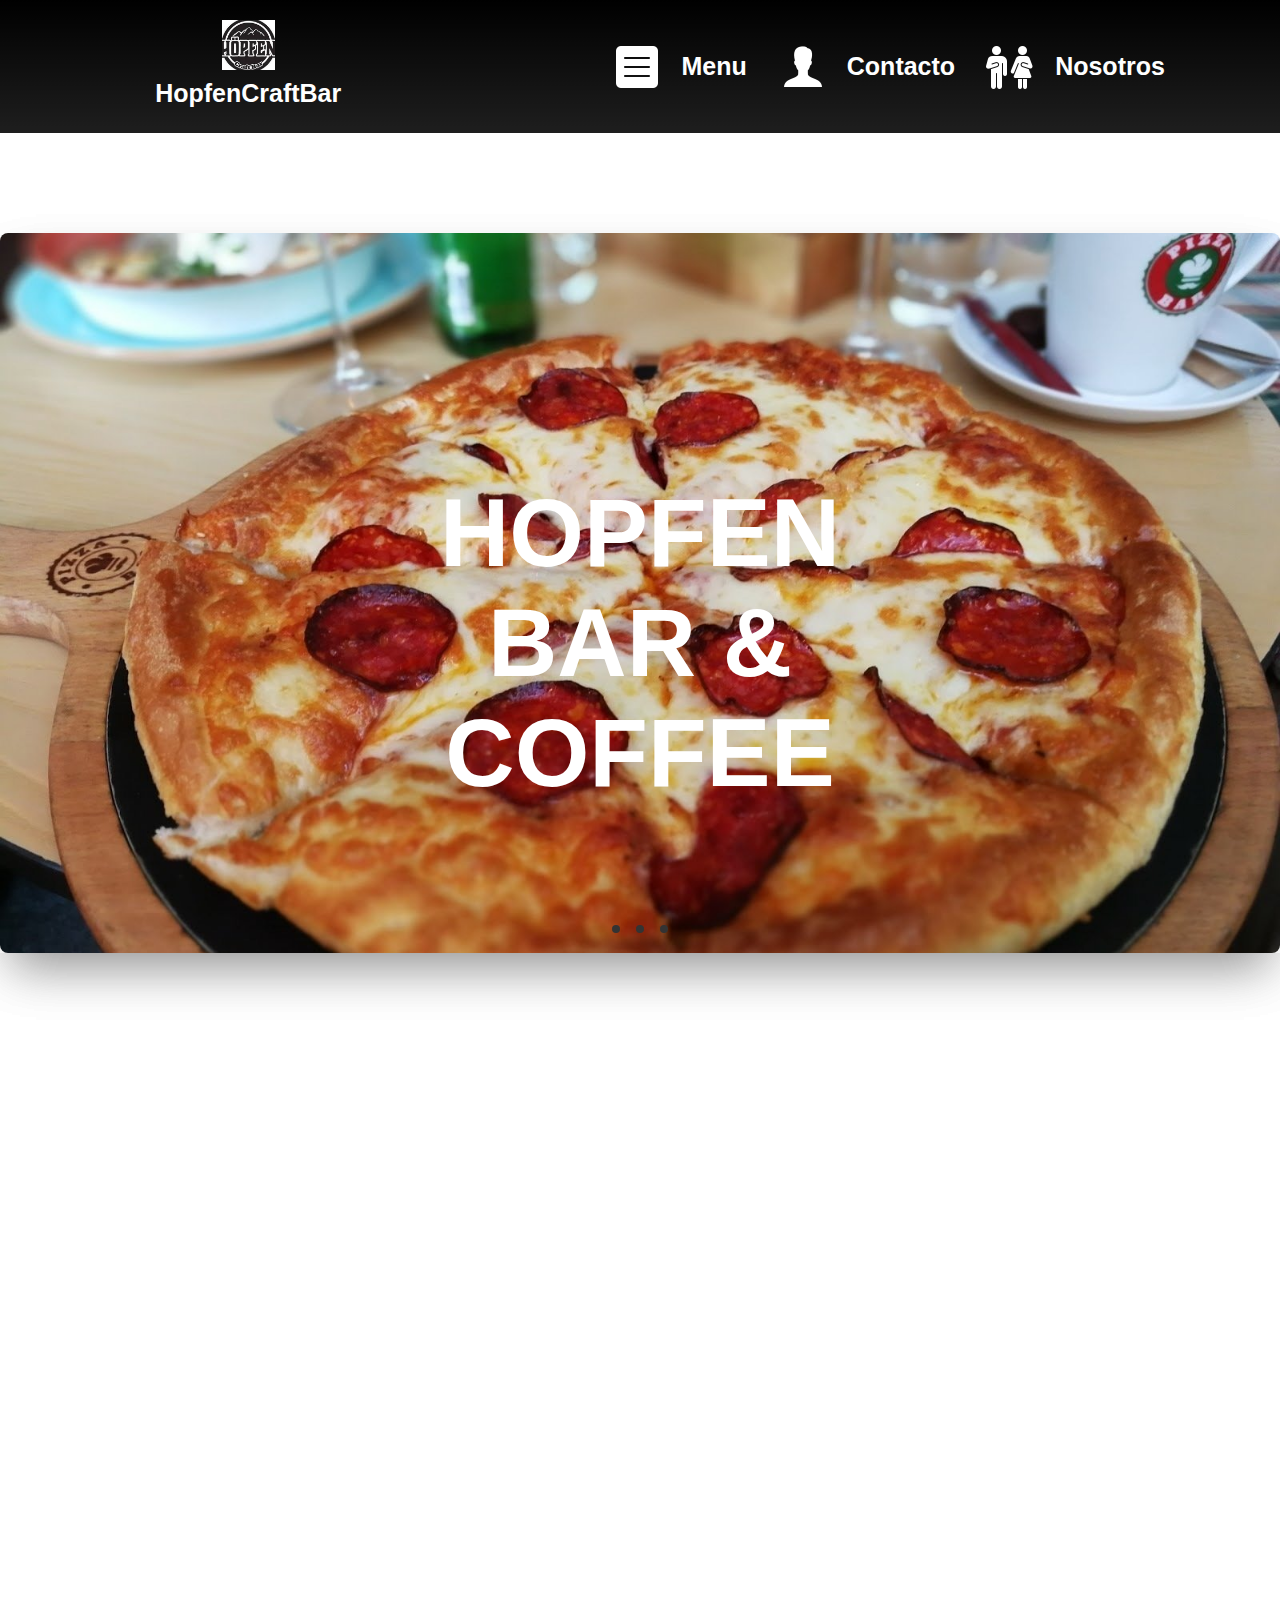
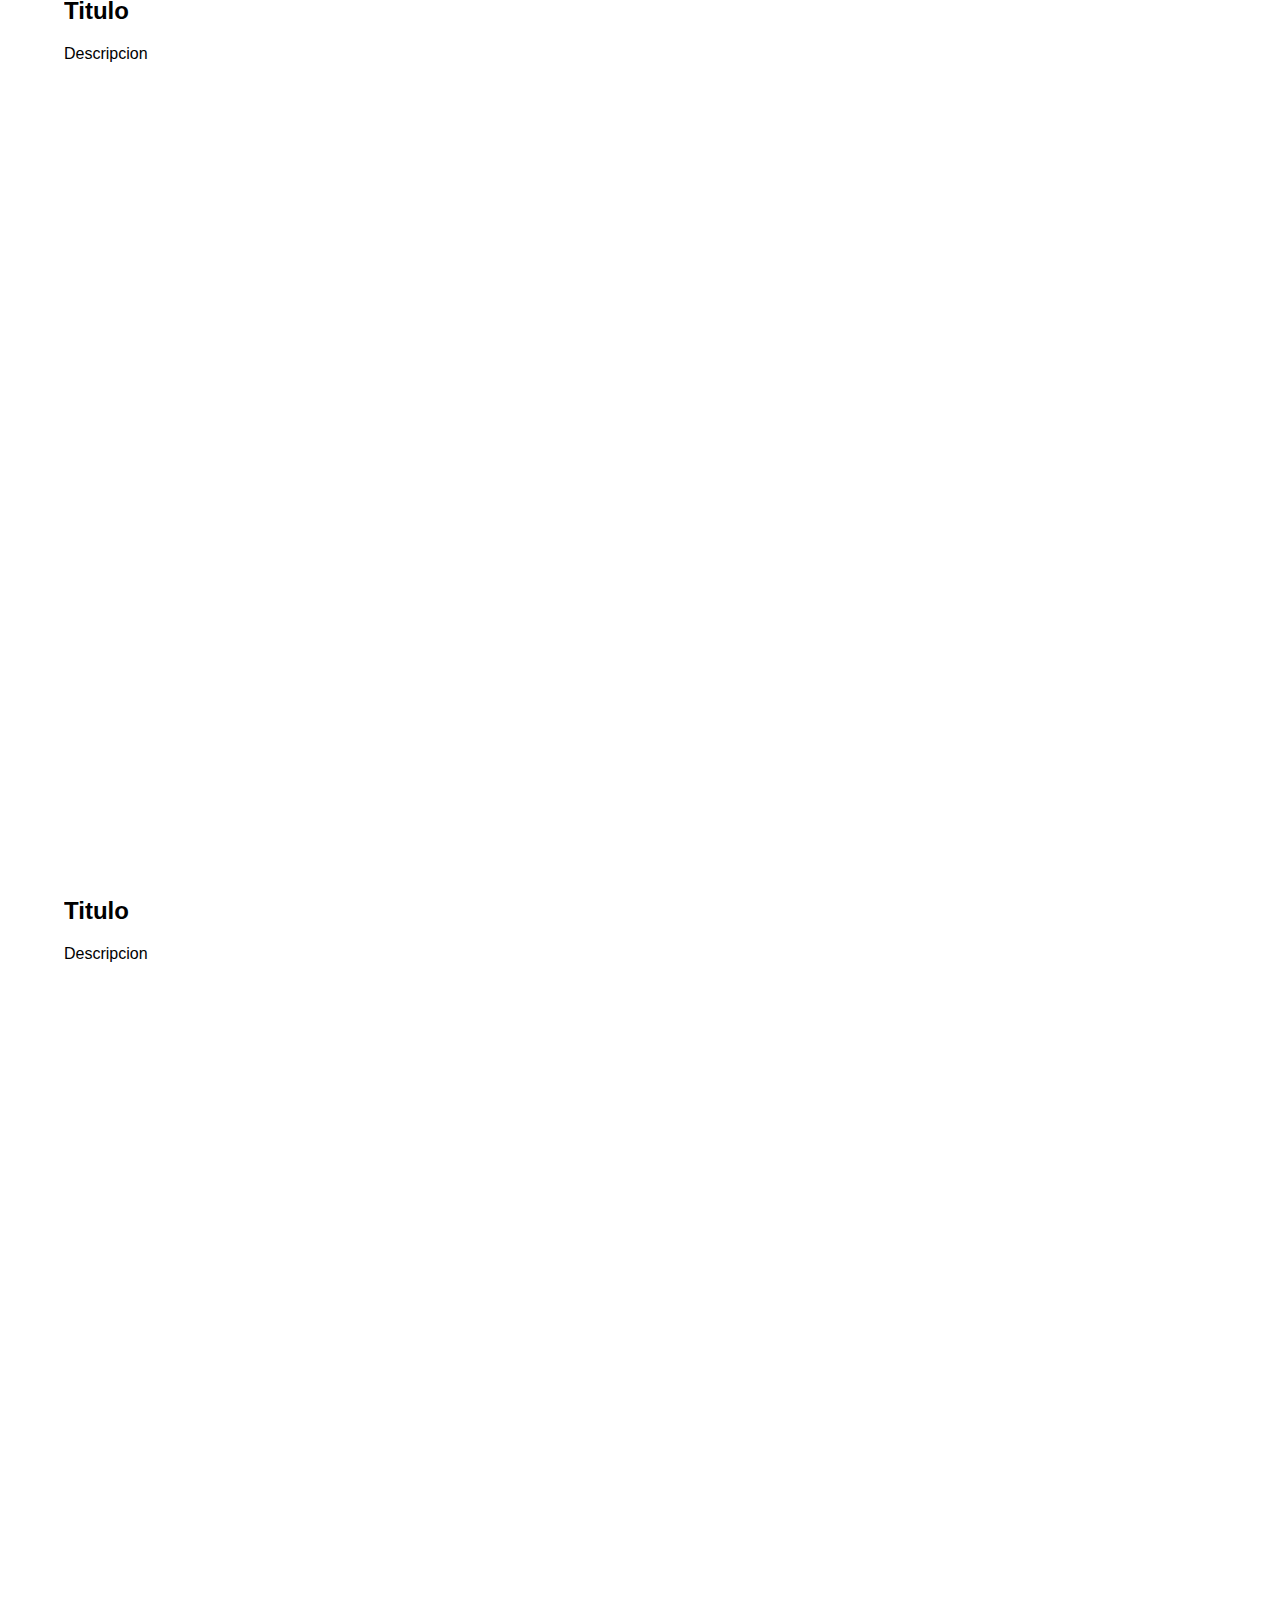
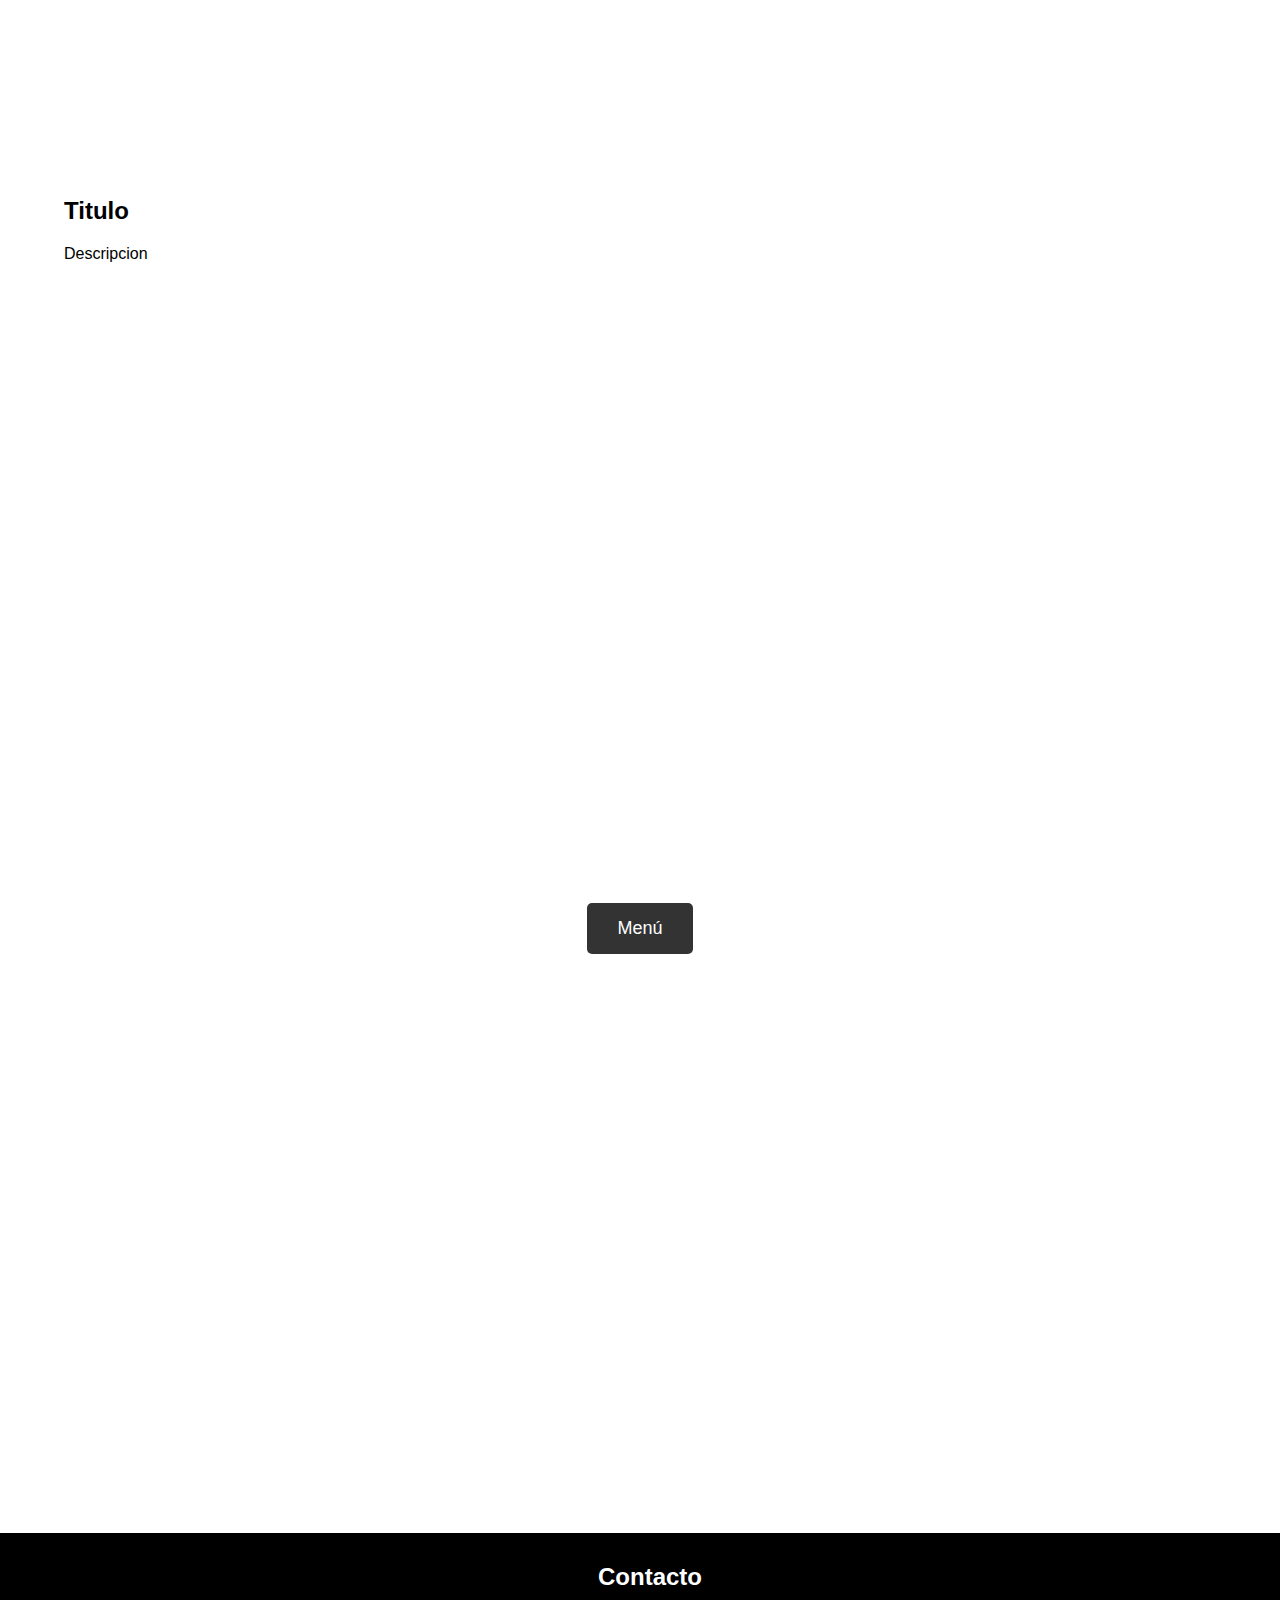
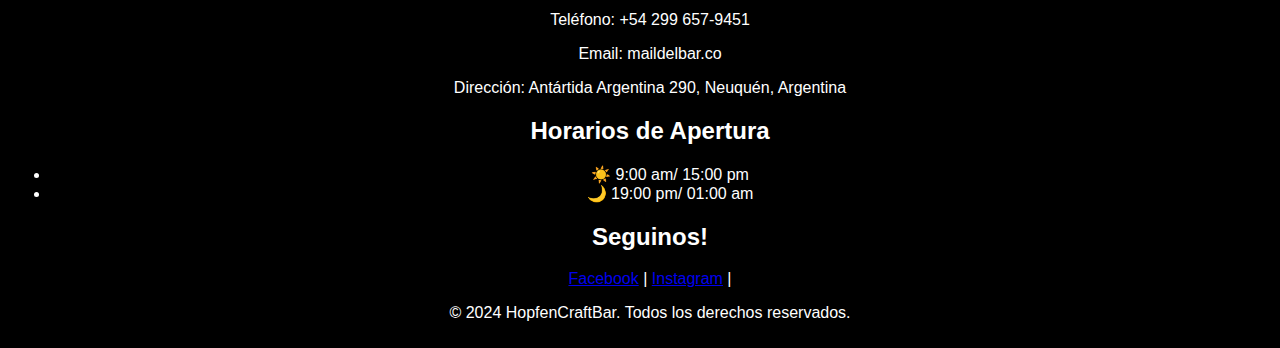
==== commit 22656e7d: "Arreglo de rutas de imagenes" ====
--- a/index.html
+++ b/index.html
@@ -32,9 +32,9 @@
                     <h2>HOPFEN BAR & COFFEE</h2> <!--Animacion de movimiento pendiente-->
                 </div>
                 <div class="galleryslide-images">
-                    <img id="slide-1" src="css\imagenes\burga1.png" alt="burga1">
-                    <img id="slide-2" src="css\imagenes\burga2.png" alt="burga2">
-                    <img id="slide-3" src="css\imagenes\burga3.png" alt="burga3">
+                    <img id="slide-1" src="css\imagenes\pizzabuena.png" alt="burga1">
+                    <img id="slide-2" src="css\imagenes\Birra.png" alt="burga2">
+                    <img id="slide-3" src="css\imagenes\burgas.png" alt="burga3">
                 </div>
                 <div class="galleryslide-nav">
                     <a href="#slide-1"></a>
